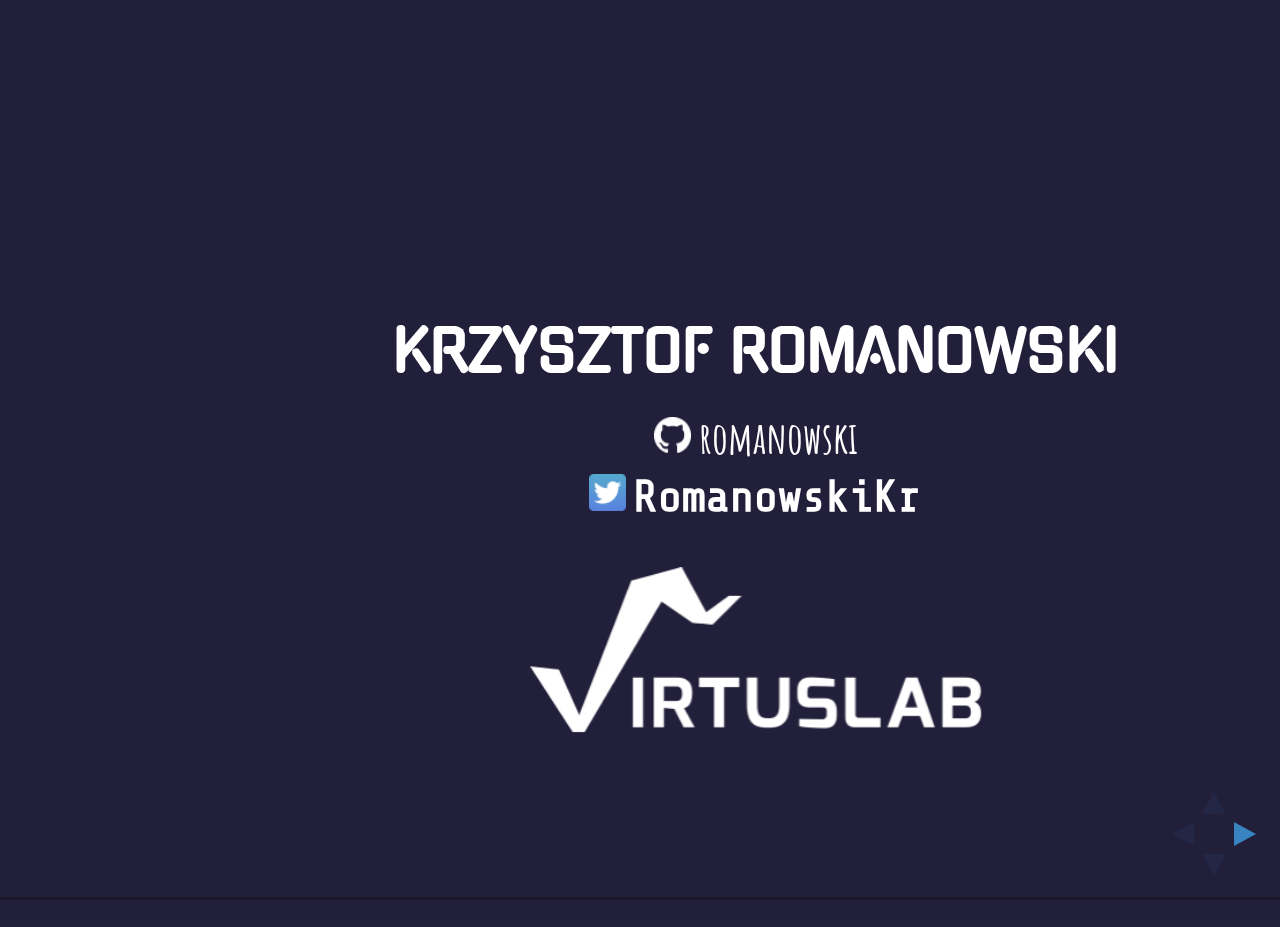
==== context-buddy/index.html @ 69aa3312 "KSUG may 2019" ====
<!doctype html>
<html lang="en">

<head>
	<meta charset="utf-8">

	<title>The bytecode we all runnin'</title>
	<meta name="description" content="TODO">
	<meta name="author" content="Krzysztof Romanowski">

	<meta name="apple-mobile-web-app-capable" content="yes"/>
	<meta name="apple-mobile-web-app-status-bar-style" content="black-translucent"/>

	<meta name="viewport"
	      content="width=device-width, initial-scale=1.0, maximum-scale=1.0, user-scalable=no, minimal-ui">
	<link href="https://fonts.googleapis.com/css?family=Frijole" rel="stylesheet">
	<link href="https://fonts.googleapis.com/css?family=Share+Tech+Mono" rel="stylesheet">
	<link href="https://fonts.googleapis.com/css?family=Amatic+SC:700|Gugi" rel="stylesheet">

	<link rel="stylesheet" href="css/reveal.css">
	<link rel="stylesheet" href="css/theme/black.css" id="theme">
	<link rel="icon" href="imgs/favicon-32.png" type="image/png">

	<!-- Code syntax highlighting -->
	<link rel="stylesheet" href="lib/css/zenburn.css">

	<style type="text/css">
		.lefty {
			text-align: left;
			font-size: 65% !important;
			margin-left: 5% !important;
		}

		.marked {
			color: #bf3c3c !important;
		}

		.marked2 {
			color: #42affa !important;
		}

		.marked3 {
			color: #83C848 !important;
		}

		.bigger {
			font-size: 130% !important;
		}

		.small {
			font-size: 40% !important;
		}

		img {
			background: none;
			border: none;
			box-shadow: none"

		}

		.monads {
			z-index: -5;
			position: fixed;
			top: -10%;
			left: -10%;
			width: 200px;
		}

		.right {
			text-align: right;
			margin-right: -40px !important;
		}

		.left {
			text-align: left;
			margin-left: -40px !important;
		}

		.big-code code {
			max-height: 900px !important;
		}

		.big-code pre {
			width: 100% !important;
		}

		span.fragment {
			display: none;
		}

		span.fragment.visible {
			display: inline;
		}

		html,
		body,
		#tv {
			padding: 0;
			margin: 0;
			width: 100%;
			height: 100%;
			background-color: #221F3A !important;
		}

		#tv {
			position: absolute;
			top: 0;
			left: 0;
			-webkit-transform: translate3d(0, 0, 0);
			-moz-transform: translate3d(0, 0, 0);
			transform: translate3d(0, 0, 0);
			-webkit-backface-visibility: hidden;
			-webkit-perspective: 1000;
		}

		.trees img {
			margin: 0px !important;
		}



	</style>

	<!-- Printing and PDF exports -->
	<script>
		var link = document.createElement('link');
		link.rel = 'stylesheet';
		link.type = 'text/css';
		link.href = window.location.search.match(/print-pdf/gi) ? 'css/print/pdf.css' : 'css/print/paper.css';
		document.getElementsByTagName('head')[0].appendChild(link);




	</script>

	<!--[if lt IE 9]>
	<script src="lib/js/html5shiv.js"></script>
	<![endif]-->
</head>

<body>


<!--<canvas id="tv"></canvas>-->

<div class="reveal">

	<!-- Any section element inside of this container is displayed as a slide -->
	<div class="slides">

		<section data-markdown style="padding-top: 235px; padding-left: 100px;">
			<script type="text/template">
				### Krzysztof Romanowski

				<div style="margin-left: 36% text-align: left;">
					<img src="imgs/gh.png" style="margin: 0px"> romanowski
					<br/>
					<img src="imgs/twitter.png" style="margin: 0px"> `RomanowskiKr`

				</div>
				<img src="imgs/vl-white.png" alt="Virtus Lab" style="box-shadow: none"/>
			</script>
		</section>

<!--		<section data-markdown>-->
<!--			<script type="text/template">-->
<!--				### Who am I?-->

<!--				TODO-->

<!--			</script>-->
<!--		</section>-->

		<section data-markdown data-background-image="imgs/virtuslab_slide.png" data-background-size=cover>
			<script type="text/template"></script>
		</section>

		<section data-markdown data-background-image="imgs/sphere_it_slide.png"
		         style="padding-top: 55px; padding-left: 150px;">
			<script type="text/template">

				</script>
		</section>


		<section data-markdown data-background-image="imgs/imgs/01_dark.jpg">
			<script type="text/template">
				Slides: <a href="http://romanowski.github.io/context-buddy"
				           class="marked">romanowski.github.io/context-buddy</a>

			</script>
		</section>

		<section data-markdown>
			<script type="text/template">
				## C<span class="marked">o</span>nte<span class="marked2">x</span>t B<span class="marked">u</span>dd<span class="marked2">y</span>
				the tool that knows <br>
				<span class="marked2">your code</span><br>
				better than <br>
				<span class="marked">you</span>
			</script>
		</section>

		<section data-markdown>
			<script type="text/template">
				Have you ever dig in 'fossil' code?
			</script>
		</section>

		<section data-markdown>
			<script type="text/template">
				Have you ever dig in code that was formatted  at some point?
			</script>
		</section>


		<section>
			<section data-markdown data-background-image="imgs/corkscrews.jpg">
				<script type="text/template">
				</script>
			</section>

			<section data-markdown>
				<script type="text/template">
					## Demo
					Who added ClassFileManager to IncrementalCommon.scala in Scala?
				</script>
			</section>
			<section data-markdown>
				<script type="text/template">
					```git blame b893f80~1 IncrementalCommon.scala```
				</script>
			</section>
		</section>

		<section data-markdown>
			<script type="text/template">
				<img src="imgs/palaeocastor.jpg" style="max-width: 500px;"/>
				<span style="minor">youtu.be/tdfFoSC8_7k</span>
			</script>
		</section>

		<section>
			<section data-markdown>
				<script>
				Meet

				## C<span class="marked">o</span>nte<span class="marked2">x</span>t B<span class="marked">u</span>dd<span class="marked2">y</span>

				</script>
			</section>
			<section data-markdown>
				<script type="text/template">
					Demo!
				</script>
			</section>
		</section>

		<section data-markdown data-background-image="imgs/steps-trace.jpg">
			<script type="text/template">
				</script>
		</section>

		<section data-markdown data-background-image="imgs/poo-fossil.jpg">
			<script type="text/template">
				</script>
		</section>

		<section>
			<section data-markdown>
				<script type="text/template">
					<img src="imgs/code_tokens.jpg"/>
				</script>
			</section>
			<section data-markdown>
				<script type="text/template">
					Demo!
				</script>
			</section>
		</section>

		<section data-markdown >
			<script type="text/template">
				contextbuddy@virtuslab.com
				<div style="margin-left: 36% text-align: left;">

					<img src="imgs/gh.png" style="margin: 0px"> romanowski
					<br/>
					<img src="imgs/twitter.png" style="margin: 0px"> `RomanowskiKr`
				</div>
			</script>
		</section>

		<section data-markdown data-background-image="imgs/peru.jpg">
			<script type="text/template">
				# FUTURE
			</script>
		</section>

		<section data-markdown data-background-image="imgs/peru.jpg">
			<script type="text/template">
				</script>
		</section>

		<section data-markdown>
			<script type="text/template">
				<img src="imgs/bus_factor.png"/>
			</script>
		</section>

		<section data-markdown>
			<script type="text/template">
				https://twitter.com/kubukoz/status/1129333843394273280
			</script>
		</section>

		<section>
			<section data-markdown>
				<script type="text/template">
					We've got data! Let's use that
				</script>
			</section>
			<section data-markdown>
				<script type="text/template">
					Demo!
				</script>
			</section>
		</section>

		<section data-markdown data-background-image="imgs/damaged-b25.jpg">
			<script type="text/template">
			</script>
		</section>

		<section data-markdown data-background-image="imgs/Survivorship-bias.png">
			<script type="text/template">
			</script>
		</section>

		<section data-markdown>
			<script type="text/template">
				<img src="imgs/green_commits.jpg"/>
			</script>
		</section>

		<section>
			<section data-markdown>
				<script type="text/template">
					Let's do that!
				</script>
			</section>
			<section data-markdown>
				<script type="text/template">
					Demo!
				</script>
			</section>
		</section>


		<section data-markdown style="padding-top: 235px; padding-left: 100px;">
			<script type="text/template">
				### Krzysztof Romanowski

				<div style="margin-left: 36% text-align: left;">
					<img src="imgs/gh.png" style="margin: 0px"> romanowski
					<br/>
					<img src="imgs/twitter.png" style="margin: 0px"> `RomanowskiKr`

				</div>
				<img src="imgs/vl-white.png" alt="Virtus Lab" style="box-shadow: none"/>
			</script>
		</section>


		<!-- ################################################################################################################ -->
	</div>

</div>

<script src="lib/js/head.min.js"></script>
<script src="js/reveal.js"></script>

<script>

		// The full list of configuration options available at:
		// https://github.com/hakimel/reveal.js#configuration
		Reveal.initialize({
			controls: true,
			progress: true,
			history: true,
			center: true,

			transition: 'slide', // none/fade/slide/convex/concave/zoom

			// Optional reveal.js plugins
			dependencies: [
				{ src: 'lib/js/classList.js', condition: function () { return !document.body.classList; } },
				{ src: 'plugin/markdown/marked.js', condition: function () { return !!document.querySelector('[data-markdown]'); } },
				{ src: 'plugin/markdown/markdown.js', condition: function () { return !!document.querySelector('[data-markdown]'); } },
				{ src: 'plugin/highlight/highlight.js', async: true, callback: function () { hljs.initHighlightingOnLoad(); } },
				{ src: 'plugin/zoom-js/zoom.js', async: true },
				{ src: 'plugin/notes/notes.js', async: true }
			]
		});

		(function () {
			"use strict";

			var canvas = document.querySelector("#tv"),
				context = canvas.getContext("2d"),
				scaleFactor = 2.5, // Noise size
				samples = [],
				sampleIndex = 0,
				scanOffsetY = 0,
				scanSize = 0,
				FPS = 60,
				scanSpeed = FPS * 15, // 15 seconds from top to bottom
				SAMPLE_COUNT = 10;

			window.onresize = function () {
				canvas.width = canvas.offsetWidth / scaleFactor;
				canvas.height = canvas.width / (canvas.offsetWidth / canvas.offsetHeight);
				scanSize = (canvas.offsetHeight / scaleFactor) / 3;

				samples = []
				for (var i = 0; i < SAMPLE_COUNT; i++)
					samples.push(generateRandomSample(context, canvas.width, canvas.height));
			};

			function interpolate(x, x0, y0, x1, y1) {
				return y0 + (y1 - y0) * ((x - x0) / (x1 - x0));
			}


			function generateRandomSample(context, w, h) {
				var intensity = [];
				var random = 0;
				var factor = h / 50;

				var intensityCurve = [];
				for (var i = 0; i < Math.floor(h / factor) + factor; i++)
					intensityCurve.push(Math.floor(Math.random() * 15));

				for (var i = 0; i < h; i++) {
					var value = interpolate((i / factor), Math.floor(i / factor), intensityCurve[Math.floor(i / factor)], Math.floor(i / factor) + 1, intensityCurve[Math.floor(i / factor) + 1]);
					intensity.push(value);
				}

				var imageData = context.createImageData(w, h);
				for (var i = 0; i < (w * h); i++) {
					var k = i * 4;
					var color = Math.floor(36 * Math.random());
					// Optional: add an intensity curve to try to simulate scan lines
					color += intensity[Math.floor(i / w)];
					imageData.data[k] = imageData.data[k + 1] = imageData.data[k + 2] = color;
					imageData.data[k + 3] = 255;
				}
				return imageData;
			}

			function render() {
				context.putImageData(samples[Math.floor(sampleIndex)], 0, 0);

				sampleIndex += 30 / FPS; // 1/FPS == 1 second
				if (sampleIndex >= samples.length) sampleIndex = 0;

				var grd = context.createLinearGradient(0, scanOffsetY, 0, scanSize + scanOffsetY);

				grd.addColorStop(0, 'rgba(255,255,255,0)');
				grd.addColorStop(0.1, 'rgba(255,255,255,0)');
				grd.addColorStop(0.2, 'rgba(255,255,255,0.2)');
				grd.addColorStop(0.3, 'rgba(255,255,255,0.0)');
				grd.addColorStop(0.45, 'rgba(255,255,255,0.1)');
				//grd.addColorStop(0.5, 'rgba(255,255,255,1.0)');
				//grd.addColorStop(0.55, 'rgba(255,255,255,0.55)');
				//grd.addColorStop(0.6, 'rgba(255,255,255,0.25)');
				//grd.addColorStop(0.8, 'rgba(255,255,255,0.15)');
				grd.addColorStop(1, 'rgba(255,255,255,0)');

				context.fillStyle = grd;
				context.fillRect(0, scanOffsetY, canvas.width, scanSize + scanOffsetY);
				context.globalCompositeOperation = "lighter";

				//scanOffsetY += (canvas.height / scanSpeed);
				if (scanOffsetY > canvas.height) scanOffsetY = -(scanSize / 2);

				window.setTimeout(function () {
					window.requestAnimationFrame(render);
				}, 1000 / FPS);
			}
			window.onresize();
			window.requestAnimationFrame(render);
		})();

</script>

</body>

</html>
---- context-buddy/css/reveal.css ----
/*!
 * reveal.js
 * http://lab.hakim.se/reveal-js
 * MIT licensed
 *
 * Copyright (C) 2015 Hakim El Hattab, http://hakim.se
 */
/*********************************************
 * RESET STYLES
 *********************************************/
html, body, .reveal div, .reveal span, .reveal applet, .reveal object, .reveal iframe, .reveal h1, .reveal h2, .reveal h3, .reveal h4, .reveal h5, .reveal h6, .reveal p, .reveal blockquote, .reveal pre, .reveal a, .reveal abbr, .reveal acronym, .reveal address, .reveal big, .reveal cite, .reveal code, .reveal del, .reveal dfn, .reveal em, .reveal img, .reveal ins, .reveal kbd, .reveal q, .reveal s, .reveal samp, .reveal small, .reveal strike, .reveal strong, .reveal sub, .reveal sup, .reveal tt, .reveal var, .reveal b, .reveal u, .reveal center, .reveal dl, .reveal dt, .reveal dd, .reveal ol, .reveal ul, .reveal li, .reveal fieldset, .reveal form, .reveal label, .reveal legend, .reveal table, .reveal caption, .reveal tbody, .reveal tfoot, .reveal thead, .reveal tr, .reveal th, .reveal td, .reveal article, .reveal aside, .reveal canvas, .reveal details, .reveal embed, .reveal figure, .reveal figcaption, .reveal footer, .reveal header, .reveal hgroup, .reveal menu, .reveal nav, .reveal output, .reveal ruby, .reveal section, .reveal summary, .reveal time, .reveal mark, .reveal audio, video {
  margin: 0;
  padding: 0;
  border: 0;
  font-size: 100%;
  font: inherit;
  vertical-align: baseline; }

.reveal article, .reveal aside, .reveal details, .reveal figcaption, .reveal figure, .reveal footer, .reveal header, .reveal hgroup, .reveal menu, .reveal nav, .reveal section {
  display: block; }

/*********************************************
 * GLOBAL STYLES
 *********************************************/
html, body {
  width: 100%;
  height: 100%;
  overflow: hidden; }

body {
  position: relative;
  line-height: 1;
  background-color: #fff;
  color: #000; }

::-moz-selection {
  background: #FF5E99;
  color: #fff;
  text-shadow: none; }

::selection {
  background: #FF5E99;
  color: #fff;
  text-shadow: none; }

/*********************************************
 * VIEW FRAGMENTS
 *********************************************/
.reveal .slides section .fragment {
  opacity: 0;
  visibility: hidden;
  -webkit-transition: all 0.2s ease;
          transition: all 0.2s ease; }
  .reveal .slides section .fragment.visible {
    opacity: 1;
    visibility: visible; }

.reveal .slides section .fragment.grow {
  opacity: 1;
  visibility: visible; }
  .reveal .slides section .fragment.grow.visible {
    -webkit-transform: scale(1.3);
        -ms-transform: scale(1.3);
            transform: scale(1.3); }

.reveal .slides section .fragment.shrink {
  opacity: 1;
  visibility: visible; }
  .reveal .slides section .fragment.shrink.visible {
    -webkit-transform: scale(0.7);
        -ms-transform: scale(0.7);
            transform: scale(0.7); }

.reveal .slides section .fragment.zoom-in {
  -webkit-transform: scale(0.1);
      -ms-transform: scale(0.1);
          transform: scale(0.1); }
  .reveal .slides section .fragment.zoom-in.visible {
    -webkit-transform: scale(1);
        -ms-transform: scale(1);
            transform: scale(1); }

.reveal .slides section .fragment.roll-in {
  -webkit-transform: rotateX(90deg);
          transform: rotateX(90deg); }
  .reveal .slides section .fragment.roll-in.visible {
    -webkit-transform: rotateX(0);
            transform: rotateX(0); }

.reveal .slides section .fragment.fade-out {
  opacity: 1;
  visibility: visible; }
  .reveal .slides section .fragment.fade-out.visible {
    opacity: 0;
    visibility: hidden; }

.reveal .slides section .fragment.semi-fade-out {
  opacity: 1;
  visibility: visible; }
  .reveal .slides section .fragment.semi-fade-out.visible {
    opacity: 0.5;
    visibility: visible; }

.reveal .slides section .fragment.strike {
  opacity: 1; }
  .reveal .slides section .fragment.strike.visible {
    text-decoration: line-through; }

.reveal .slides section .fragment.current-visible {
  opacity: 0;
  visibility: hidden; }
  .reveal .slides section .fragment.current-visible.current-fragment {
    opacity: 1;
    visibility: visible; }

.reveal .slides section .fragment.highlight-red, .reveal .slides section .fragment.highlight-current-red, .reveal .slides section .fragment.highlight-green, .reveal .slides section .fragment.highlight-current-green, .reveal .slides section .fragment.highlight-blue, .reveal .slides section .fragment.highlight-current-blue {
  opacity: 1;
  visibility: visible; }

.reveal .slides section .fragment.highlight-red.visible {
  color: #ff2c2d; }

.reveal .slides section .fragment.highlight-green.visible {
  color: #17ff2e; }

.reveal .slides section .fragment.highlight-blue.visible {
  color: #1b91ff; }

.reveal .slides section .fragment.highlight-current-red.current-fragment {
  color: #ff2c2d; }

.reveal .slides section .fragment.highlight-current-green.current-fragment {
  color: #17ff2e; }

.reveal .slides section .fragment.highlight-current-blue.current-fragment {
  color: #1b91ff; }

/*********************************************
 * DEFAULT ELEMENT STYLES
 *********************************************/
/* Fixes issue in Chrome where italic fonts did not appear when printing to PDF */
.reveal:after {
  content: '';
  font-style: italic; }

.reveal iframe {
  z-index: 1; }

/** Prevents layering issues in certain browser/transition combinations */
.reveal a {
  position: relative; }

.reveal .stretch {
  max-width: none;
  max-height: none; }

.reveal pre.stretch code {
  height: 100%;
  max-height: 100%;
  -moz-box-sizing: border-box;
       box-sizing: border-box; }

/*********************************************
 * CONTROLS
 *********************************************/
.reveal .controls {
  display: none;
  position: fixed;
  width: 110px;
  height: 110px;
  z-index: 30;
  right: 10px;
  bottom: 10px;
  -webkit-user-select: none; }

.reveal .controls div {
  position: absolute;
  opacity: 0.05;
  width: 0;
  height: 0;
  border: 12px solid transparent;
  -webkit-transform: scale(0.9999);
      -ms-transform: scale(0.9999);
          transform: scale(0.9999);
  -webkit-transition: all 0.2s ease;
          transition: all 0.2s ease;
  -webkit-tap-highlight-color: rgba(0, 0, 0, 0); }

.reveal .controls div.enabled {
  opacity: 0.7;
  cursor: pointer; }

.reveal .controls div.enabled:active {
  margin-top: 1px; }

.reveal .controls div.navigate-left {
  top: 42px;
  border-right-width: 22px;
  border-right-color: #000; }

.reveal .controls div.navigate-left.fragmented {
  opacity: 0.3; }

.reveal .controls div.navigate-right {
  left: 74px;
  top: 42px;
  border-left-width: 22px;
  border-left-color: #000; }

.reveal .controls div.navigate-right.fragmented {
  opacity: 0.3; }

.reveal .controls div.navigate-up {
  left: 42px;
  border-bottom-width: 22px;
  border-bottom-color: #000; }

.reveal .controls div.navigate-up.fragmented {
  opacity: 0.3; }

.reveal .controls div.navigate-down {
  left: 42px;
  top: 74px;
  border-top-width: 22px;
  border-top-color: #000; }

.reveal .controls div.navigate-down.fragmented {
  opacity: 0.3; }

/*********************************************
 * PROGRESS BAR
 *********************************************/
.reveal .progress {
  position: fixed;
  display: none;
  height: 3px;
  width: 100%;
  bottom: 0;
  left: 0;
  z-index: 10;
  background-color: rgba(0, 0, 0, 0.2); }

.reveal .progress:after {
  content: '';
  display: block;
  position: absolute;
  height: 20px;
  width: 100%;
  top: -20px; }

.reveal .progress span {
  display: block;
  height: 100%;
  width: 0px;
  background-color: #000;
  -webkit-transition: width 800ms cubic-bezier(0.26, 0.86, 0.44, 0.985);
          transition: width 800ms cubic-bezier(0.26, 0.86, 0.44, 0.985); }

/*********************************************
 * SLIDE NUMBER
 *********************************************/
.reveal .slide-number {
  position: fixed;
  display: block;
  right: 15px;
  bottom: 15px;
  opacity: 0.5;
  z-index: 31;
  font-size: 12px; }

/*********************************************
 * SLIDES
 *********************************************/
.reveal {
  position: relative;
  width: 100%;
  height: 100%;
  -ms-touch-action: none;
      touch-action: none; }

.reveal .slides {
  position: absolute;
  width: 100%;
  height: 100%;
  top: 0;
  right: 0;
  bottom: 0;
  left: 0;
  margin: auto;
  overflow: visible;
  z-index: 1;
  text-align: center;
  -webkit-perspective: 600px;
          perspective: 600px;
  -webkit-perspective-origin: 50% 40%;
          perspective-origin: 50% 40%; }

.reveal .slides > section {
  -ms-perspective: 600px; }

.reveal .slides > section, .reveal .slides > section > section {
  display: none;
  position: absolute;
  width: 100%;
  padding: 20px 0px;
  z-index: 10;
  -webkit-transform-style: preserve-3d;
          transform-style: preserve-3d;
  -webkit-transition: -webkit-transform-origin 800ms cubic-bezier(0.26, 0.86, 0.44, 0.985), -webkit-transform 800ms cubic-bezier(0.26, 0.86, 0.44, 0.985), visibility 800ms cubic-bezier(0.26, 0.86, 0.44, 0.985), opacity 800ms cubic-bezier(0.26, 0.86, 0.44, 0.985);
          transition: -ms-transform-origin 800ms cubic-bezier(0.26, 0.86, 0.44, 0.985), transform 800ms cubic-bezier(0.26, 0.86, 0.44, 0.985), visibility 800ms cubic-bezier(0.26, 0.86, 0.44, 0.985), opacity 800ms cubic-bezier(0.26, 0.86, 0.44, 0.985);
          transition: transform-origin 800ms cubic-bezier(0.26, 0.86, 0.44, 0.985), transform 800ms cubic-bezier(0.26, 0.86, 0.44, 0.985), visibility 800ms cubic-bezier(0.26, 0.86, 0.44, 0.985), opacity 800ms cubic-bezier(0.26, 0.86, 0.44, 0.985); }

/* Global transition speed settings */
.reveal[data-transition-speed="fast"] .slides section {
  -webkit-transition-duration: 400ms;
          transition-duration: 400ms; }

.reveal[data-transition-speed="slow"] .slides section {
  -webkit-transition-duration: 1200ms;
          transition-duration: 1200ms; }

/* Slide-specific transition speed overrides */
.reveal .slides section[data-transition-speed="fast"] {
  -webkit-transition-duration: 400ms;
          transition-duration: 400ms; }

.reveal .slides section[data-transition-speed="slow"] {
  -webkit-transition-duration: 1200ms;
          transition-duration: 1200ms; }

.reveal .slides > section.stack {
  padding-top: 0;
  padding-bottom: 0; }

.reveal .slides > section.present, .reveal .slides > section > section.present {
  display: block;
  z-index: 11;
  opacity: 1; }

.reveal.center, .reveal.center .slides, .reveal.center .slides section {
  min-height: 0 !important; }

/* Don't allow interaction with invisible slides */
.reveal .slides > section.future, .reveal .slides > section > section.future, .reveal .slides > section.past, .reveal .slides > section > section.past {
  pointer-events: none; }

.reveal.overview .slides > section, .reveal.overview .slides > section > section {
  pointer-events: auto; }

.reveal .slides > section.past, .reveal .slides > section.future, .reveal .slides > section > section.past, .reveal .slides > section > section.future {
  opacity: 0; }

/*********************************************
 * SLIDE TRANSITION
 * Aliased 'linear' for backwards compatibility
 *********************************************/
.reveal.slide section, .reveal.linear section {
  -webkit-backface-visibility: hidden;
          backface-visibility: hidden; }

.reveal .slides > section[data-transition=slide].past, .reveal.slide .slides > section:not([data-transition]).past, .reveal .slides > section[data-transition=linear].past, .reveal.linear .slides > section:not([data-transition]).past {
  -webkit-transform: translate(-150%, 0);
      -ms-transform: translate(-150%, 0);
          transform: translate(-150%, 0); }

.reveal .slides > section[data-transition=slide].future, .reveal.slide .slides > section:not([data-transition]).future, .reveal .slides > section[data-transition=linear].future, .reveal.linear .slides > section:not([data-transition]).future {
  -webkit-transform: translate(150%, 0);
      -ms-transform: translate(150%, 0);
          transform: translate(150%, 0); }

.reveal .slides > section > section[data-transition=slide].past, .reveal.slide .slides > section > section:not([data-transition]).past, .reveal .slides > section > section[data-transition=linear].past, .reveal.linear .slides > section > section:not([data-transition]).past {
  -webkit-transform: translate(0, -150%);
      -ms-transform: translate(0, -150%);
          transform: translate(0, -150%); }

.reveal .slides > section > section[data-transition=slide].future, .reveal.slide .slides > section > section:not([data-transition]).future, .reveal .slides > section > section[data-transition=linear].future, .reveal.linear .slides > section > section:not([data-transition]).future {
  -webkit-transform: translate(0, 150%);
      -ms-transform: translate(0, 150%);
          transform: translate(0, 150%); }

/*********************************************
 * CONVEX TRANSITION
 * Aliased 'default' for backwards compatibility
 *********************************************/
.reveal .slides > section[data-transition=default].past, .reveal.default .slides > section:not([data-transition]).past, .reveal .slides > section[data-transition=convex].past, .reveal.convex .slides > section:not([data-transition]).past {
  -webkit-transform: translate3d(-100%, 0, 0) rotateY(-90deg) translate3d(-100%, 0, 0);
          transform: translate3d(-100%, 0, 0) rotateY(-90deg) translate3d(-100%, 0, 0); }

.reveal .slides > section[data-transition=default].future, .reveal.default .slides > section:not([data-transition]).future, .reveal .slides > section[data-transition=convex].future, .reveal.convex .slides > section:not([data-transition]).future {
  -webkit-transform: translate3d(100%, 0, 0) rotateY(90deg) translate3d(100%, 0, 0);
          transform: translate3d(100%, 0, 0) rotateY(90deg) translate3d(100%, 0, 0); }

.reveal .slides > section > section[data-transition=default].past, .reveal.default .slides > section > section:not([data-transition]).past, .reveal .slides > section > section[data-transition=convex].past, .reveal.convex .slides > section > section:not([data-transition]).past {
  -webkit-transform: translate3d(0, -300px, 0) rotateX(70deg) translate3d(0, -300px, 0);
          transform: translate3d(0, -300px, 0) rotateX(70deg) translate3d(0, -300px, 0); }

.reveal .slides > section > section[data-transition=default].future, .reveal.default .slides > section > section:not([data-transition]).future, .reveal .slides > section > section[data-transition=convex].future, .reveal.convex .slides > section > section:not([data-transition]).future {
  -webkit-transform: translate3d(0, 300px, 0) rotateX(-70deg) translate3d(0, 300px, 0);
          transform: translate3d(0, 300px, 0) rotateX(-70deg) translate3d(0, 300px, 0); }

/*********************************************
 * CONCAVE TRANSITION
 *********************************************/
.reveal .slides > section[data-transition=concave].past, .reveal.concave .slides > section:not([data-transition]).past {
  -webkit-transform: translate3d(-100%, 0, 0) rotateY(90deg) translate3d(-100%, 0, 0);
          transform: translate3d(-100%, 0, 0) rotateY(90deg) translate3d(-100%, 0, 0); }

.reveal .slides > section[data-transition=concave].future, .reveal.concave .slides > section:not([data-transition]).future {
  -webkit-transform: translate3d(100%, 0, 0) rotateY(-90deg) translate3d(100%, 0, 0);
          transform: translate3d(100%, 0, 0) rotateY(-90deg) translate3d(100%, 0, 0); }

.reveal .slides > section > section[data-transition=concave].past, .reveal.concave .slides > section > section:not([data-transition]).past {
  -webkit-transform: translate3d(0, -80%, 0) rotateX(-70deg) translate3d(0, -80%, 0);
          transform: translate3d(0, -80%, 0) rotateX(-70deg) translate3d(0, -80%, 0); }

.reveal .slides > section > section[data-transition=concave].future, .reveal.concave .slides > section > section:not([data-transition]).future {
  -webkit-transform: translate3d(0, 80%, 0) rotateX(70deg) translate3d(0, 80%, 0);
          transform: translate3d(0, 80%, 0) rotateX(70deg) translate3d(0, 80%, 0); }

/*********************************************
 * ZOOM TRANSITION
 *********************************************/
.reveal .slides > section[data-transition=zoom], .reveal.zoom .slides > section:not([data-transition]) {
  -webkit-transition-timing-function: ease;
          transition-timing-function: ease; }

.reveal .slides > section[data-transition=zoom].past, .reveal.zoom .slides > section:not([data-transition]).past {
  visibility: hidden;
  -webkit-transform: scale(16);
      -ms-transform: scale(16);
          transform: scale(16); }

.reveal .slides > section[data-transition=zoom].future, .reveal.zoom .slides > section:not([data-transition]).future {
  visibility: hidden;
  -webkit-transform: scale(0.2);
      -ms-transform: scale(0.2);
          transform: scale(0.2); }

.reveal .slides > section > section[data-transition=zoom].past, .reveal.zoom .slides > section > section:not([data-transition]).past {
  -webkit-transform: translate(0, -150%);
      -ms-transform: translate(0, -150%);
          transform: translate(0, -150%); }

.reveal .slides > section > section[data-transition=zoom].future, .reveal.zoom .slides > section > section:not([data-transition]).future {
  -webkit-transform: translate(0, 150%);
      -ms-transform: translate(0, 150%);
          transform: translate(0, 150%); }

/*********************************************
 * CUBE TRANSITION
 *********************************************/
.reveal.cube .slides {
  -webkit-perspective: 1300px;
          perspective: 1300px; }

.reveal.cube .slides section {
  padding: 30px;
  min-height: 700px;
  -webkit-backface-visibility: hidden;
          backface-visibility: hidden;
  -moz-box-sizing: border-box;
       box-sizing: border-box; }

.reveal.center.cube .slides section {
  min-height: 0; }

.reveal.cube .slides section:not(.stack):before {
  content: '';
  position: absolute;
  display: block;
  width: 100%;
  height: 100%;
  left: 0;
  top: 0;
  background: rgba(0, 0, 0, 0.1);
  border-radius: 4px;
  -webkit-transform: translateZ(-20px);
          transform: translateZ(-20px); }

.reveal.cube .slides section:not(.stack):after {
  content: '';
  position: absolute;
  display: block;
  width: 90%;
  height: 30px;
  left: 5%;
  bottom: 0;
  background: none;
  z-index: 1;
  border-radius: 4px;
  box-shadow: 0px 95px 25px rgba(0, 0, 0, 0.2);
  -webkit-transform: translateZ(-90px) rotateX(65deg);
          transform: translateZ(-90px) rotateX(65deg); }

.reveal.cube .slides > section.stack {
  padding: 0;
  background: none; }

.reveal.cube .slides > section.past {
  -webkit-transform-origin: 100% 0%;
      -ms-transform-origin: 100% 0%;
          transform-origin: 100% 0%;
  -webkit-transform: translate3d(-100%, 0, 0) rotateY(-90deg);
          transform: translate3d(-100%, 0, 0) rotateY(-90deg); }

.reveal.cube .slides > section.future {
  -webkit-transform-origin: 0% 0%;
      -ms-transform-origin: 0% 0%;
          transform-origin: 0% 0%;
  -webkit-transform: translate3d(100%, 0, 0) rotateY(90deg);
          transform: translate3d(100%, 0, 0) rotateY(90deg); }

.reveal.cube .slides > section > section.past {
  -webkit-transform-origin: 0% 100%;
      -ms-transform-origin: 0% 100%;
          transform-origin: 0% 100%;
  -webkit-transform: translate3d(0, -100%, 0) rotateX(90deg);
          transform: translate3d(0, -100%, 0) rotateX(90deg); }

.reveal.cube .slides > section > section.future {
  -webkit-transform-origin: 0% 0%;
      -ms-transform-origin: 0% 0%;
          transform-origin: 0% 0%;
  -webkit-transform: translate3d(0, 100%, 0) rotateX(-90deg);
          transform: translate3d(0, 100%, 0) rotateX(-90deg); }

/*********************************************
 * PAGE TRANSITION
 *********************************************/
.reveal.page .slides {
  -webkit-perspective-origin: 0% 50%;
          perspective-origin: 0% 50%;
  -webkit-perspective: 3000px;
          perspective: 3000px; }

.reveal.page .slides section {
  padding: 30px;
  min-height: 700px;
  -moz-box-sizing: border-box;
       box-sizing: border-box; }

.reveal.page .slides section.past {
  z-index: 12; }

.reveal.page .slides section:not(.stack):before {
  content: '';
  position: absolute;
  display: block;
  width: 100%;
  height: 100%;
  left: 0;
  top: 0;
  background: rgba(0, 0, 0, 0.1);
  -webkit-transform: translateZ(-20px);
          transform: translateZ(-20px); }

.reveal.page .slides section:not(.stack):after {
  content: '';
  position: absolute;
  display: block;
  width: 90%;
  height: 30px;
  left: 5%;
  bottom: 0;
  background: none;
  z-index: 1;
  border-radius: 4px;
  box-shadow: 0px 95px 25px rgba(0, 0, 0, 0.2);
  -webkit-transform: translateZ(-90px) rotateX(65deg); }

.reveal.page .slides > section.stack {
  padding: 0;
  background: none; }

.reveal.page .slides > section.past {
  -webkit-transform-origin: 0% 0%;
      -ms-transform-origin: 0% 0%;
          transform-origin: 0% 0%;
  -webkit-transform: translate3d(-40%, 0, 0) rotateY(-80deg);
          transform: translate3d(-40%, 0, 0) rotateY(-80deg); }

.reveal.page .slides > section.future {
  -webkit-transform-origin: 100% 0%;
      -ms-transform-origin: 100% 0%;
          transform-origin: 100% 0%;
  -webkit-transform: translate3d(0, 0, 0);
          transform: translate3d(0, 0, 0); }

.reveal.page .slides > section > section.past {
  -webkit-transform-origin: 0% 0%;
      -ms-transform-origin: 0% 0%;
          transform-origin: 0% 0%;
  -webkit-transform: translate3d(0, -40%, 0) rotateX(80deg);
          transform: translate3d(0, -40%, 0) rotateX(80deg); }

.reveal.page .slides > section > section.future {
  -webkit-transform-origin: 0% 100%;
      -ms-transform-origin: 0% 100%;
          transform-origin: 0% 100%;
  -webkit-transform: translate3d(0, 0, 0);
          transform: translate3d(0, 0, 0); }

/*********************************************
 * FADE TRANSITION
 *********************************************/
.reveal .slides section[data-transition=fade], .reveal.fade .slides section:not([data-transition]), .reveal.fade .slides > section > section:not([data-transition]) {
  -webkit-transform: none;
      -ms-transform: none;
          transform: none;
  -webkit-transition: opacity 0.5s;
          transition: opacity 0.5s; }

.reveal.fade.overview .slides section, .reveal.fade.overview .slides > section > section {
  -webkit-transition: none;
          transition: none; }

/*********************************************
 * NO TRANSITION
 *********************************************/
.reveal .slides section[data-transition=none], .reveal.none .slides section:not([data-transition]) {
  -webkit-transform: none;
      -ms-transform: none;
          transform: none;
  -webkit-transition: none;
          transition: none; }

/*********************************************
 * OVERVIEW
 *********************************************/
.reveal.overview .slides {
  -webkit-perspective-origin: 50% 50%;
          perspective-origin: 50% 50%;
  -webkit-perspective: 700px;
          perspective: 700px; }

.reveal.overview .slides section {
  height: 700px;
  overflow: hidden;
  opacity: 1 !important;
  visibility: visible !important;
  cursor: pointer;
  background: rgba(0, 0, 0, 0.1);
  -moz-box-sizing: border-box;
       box-sizing: border-box; }

.reveal.overview .slides section, .reveal.overview-deactivating .slides section {
  -webkit-transition: none !important;
          transition: none !important; }

.reveal.overview .slides section .fragment {
  opacity: 1; }

.reveal.overview .slides section:after, .reveal.overview .slides section:before {
  display: none !important; }

.reveal.overview .slides section > section {
  opacity: 1;
  cursor: pointer; }

.reveal.overview .slides section:hover {
  background: rgba(0, 0, 0, 0.3); }

.reveal.overview .slides section.present {
  background: rgba(0, 0, 0, 0.3); }

.reveal.overview .slides > section.stack {
  padding: 0;
  top: 0 !important;
  background: none;
  overflow: visible; }

/*********************************************
 * PAUSED MODE
 *********************************************/
.reveal .pause-overlay {
  position: absolute;
  top: 0;
  left: 0;
  width: 100%;
  height: 100%;
  background: black;
  visibility: hidden;
  opacity: 0;
  z-index: 100;
  -webkit-transition: all 1s ease;
          transition: all 1s ease; }

.reveal.paused .pause-overlay {
  visibility: visible;
  opacity: 1; }

/*********************************************
 * FALLBACK
 *********************************************/
.no-transforms {
  overflow-y: auto; }

.no-transforms .reveal .slides {
  position: relative;
  width: 80%;
  height: auto !important;
  top: 0;
  left: 50%;
  margin: 0;
  text-align: center; }

.no-transforms .reveal .controls, .no-transforms .reveal .progress {
  display: none !important; }

.no-transforms .reveal .slides section {
  display: block !important;
  opacity: 1 !important;
  position: relative !important;
  height: auto;
  min-height: 0;
  top: 0;
  left: -50%;
  margin: 70px 0;
  -webkit-transform: none;
      -ms-transform: none;
          transform: none; }

.no-transforms .reveal .slides section section {
  left: 0; }

.reveal .no-transition, .reveal .no-transition * {
  -webkit-transition: none !important;
          transition: none !important; }

/*********************************************
 * PER-SLIDE BACKGROUNDS
 *********************************************/
.reveal > .backgrounds {
  position: absolute;
  width: 100%;
  height: 100%;
  top: 0;
  left: 0;
  -webkit-perspective: 600px;
          perspective: 600px; }

.reveal .slide-background {
  display: none;
  position: absolute;
  width: 100%;
  height: 100%;
  opacity: 0;
  visibility: hidden;
  background-color: rgba(0, 0, 0, 0);
  background-position: 50% 50%;
  background-repeat: no-repeat;
  background-size: cover;
  -webkit-transition: all 800ms cubic-bezier(0.26, 0.86, 0.44, 0.985);
          transition: all 800ms cubic-bezier(0.26, 0.86, 0.44, 0.985); }

.reveal .slide-background.stack {
  display: block; }

.reveal .slide-background.present {
  opacity: 1;
  visibility: visible; }

.print-pdf .reveal .slide-background {
  opacity: 1 !important;
  visibility: visible !important; }

/* Video backgrounds */
.reveal .slide-background video {
  position: absolute;
  width: 100%;
  height: 100%;
  max-width: none;
  max-height: none;
  top: 0;
  left: 0; }

/* Immediate transition style */
.reveal[data-background-transition=none] > .backgrounds .slide-background, .reveal > .backgrounds .slide-background[data-background-transition=none] {
  -webkit-transition: none;
          transition: none; }

/* Slide */
.reveal[data-background-transition=slide] > .backgrounds .slide-background, .reveal > .backgrounds .slide-background[data-background-transition=slide] {
  opacity: 1;
  -webkit-backface-visibility: hidden;
          backface-visibility: hidden; }

.reveal[data-background-transition=slide] > .backgrounds .slide-background.past, .reveal > .backgrounds .slide-background.past[data-background-transition=slide] {
  -webkit-transform: translate(-100%, 0);
      -ms-transform: translate(-100%, 0);
          transform: translate(-100%, 0); }

.reveal[data-background-transition=slide] > .backgrounds .slide-background.future, .reveal > .backgrounds .slide-background.future[data-background-transition=slide] {
  -webkit-transform: translate(100%, 0);
      -ms-transform: translate(100%, 0);
          transform: translate(100%, 0); }

.reveal[data-background-transition=slide] > .backgrounds .slide-background > .slide-background.past, .reveal > .backgrounds .slide-background > .slide-background.past[data-background-transition=slide] {
  -webkit-transform: translate(0, -100%);
      -ms-transform: translate(0, -100%);
          transform: translate(0, -100%); }

.reveal[data-background-transition=slide] > .backgrounds .slide-background > .slide-background.future, .reveal > .backgrounds .slide-background > .slide-background.future[data-background-transition=slide] {
  -webkit-transform: translate(0, 100%);
      -ms-transform: translate(0, 100%);
          transform: translate(0, 100%); }

/* Convex */
.reveal[data-background-transition=convex] > .backgrounds .slide-background.past, .reveal > .backgrounds .slide-background.past[data-background-transition=convex] {
  opacity: 0;
  -webkit-transform: translate3d(-100%, 0, 0) rotateY(-90deg) translate3d(-100%, 0, 0);
          transform: translate3d(-100%, 0, 0) rotateY(-90deg) translate3d(-100%, 0, 0); }

.reveal[data-background-transition=convex] > .backgrounds .slide-background.future, .reveal > .backgrounds .slide-background.future[data-background-transition=convex] {
  opacity: 0;
  -webkit-transform: translate3d(100%, 0, 0) rotateY(90deg) translate3d(100%, 0, 0);
          transform: translate3d(100%, 0, 0) rotateY(90deg) translate3d(100%, 0, 0); }

.reveal[data-background-transition=convex] > .backgrounds .slide-background > .slide-background.past, .reveal > .backgrounds .slide-background > .slide-background.past[data-background-transition=convex] {
  opacity: 0;
  -webkit-transform: translate3d(0, -100%, 0) rotateX(90deg) translate3d(0, -100%, 0);
          transform: translate3d(0, -100%, 0) rotateX(90deg) translate3d(0, -100%, 0); }

.reveal[data-background-transition=convex] > .backgrounds .slide-background > .slide-background.future, .reveal > .backgrounds .slide-background > .slide-background.future[data-background-transition=convex] {
  opacity: 0;
  -webkit-transform: translate3d(0, 100%, 0) rotateX(-90deg) translate3d(0, 100%, 0);
          transform: translate3d(0, 100%, 0) rotateX(-90deg) translate3d(0, 100%, 0); }

/* Concave */
.reveal[data-background-transition=concave] > .backgrounds .slide-background.past, .reveal > .backgrounds .slide-background.past[data-background-transition=concave] {
  opacity: 0;
  -webkit-transform: translate3d(-100%, 0, 0) rotateY(90deg) translate3d(-100%, 0, 0);
          transform: translate3d(-100%, 0, 0) rotateY(90deg) translate3d(-100%, 0, 0); }

.reveal[data-background-transition=concave] > .backgrounds .slide-background.future, .reveal > .backgrounds .slide-background.future[data-background-transition=concave] {
  opacity: 0;
  -webkit-transform: translate3d(100%, 0, 0) rotateY(-90deg) translate3d(100%, 0, 0);
          transform: translate3d(100%, 0, 0) rotateY(-90deg) translate3d(100%, 0, 0); }

.reveal[data-background-transition=concave] > .backgrounds .slide-background > .slide-background.past, .reveal > .backgrounds .slide-background > .slide-background.past[data-background-transition=concave] {
  opacity: 0;
  -webkit-transform: translate3d(0, -100%, 0) rotateX(-90deg) translate3d(0, -100%, 0);
          transform: translate3d(0, -100%, 0) rotateX(-90deg) translate3d(0, -100%, 0); }

.reveal[data-background-transition=concave] > .backgrounds .slide-background > .slide-background.future, .reveal > .backgrounds .slide-background > .slide-background.future[data-background-transition=concave] {
  opacity: 0;
  -webkit-transform: translate3d(0, 100%, 0) rotateX(90deg) translate3d(0, 100%, 0);
          transform: translate3d(0, 100%, 0) rotateX(90deg) translate3d(0, 100%, 0); }

/* Zoom */
.reveal[data-background-transition=zoom] > .backgrounds .slide-background, .reveal > .backgrounds .slide-background[data-background-transition=zoom] {
  -webkit-transition-timing-function: ease;
          transition-timing-function: ease; }

.reveal[data-background-transition=zoom] > .backgrounds .slide-background.past, .reveal > .backgrounds .slide-background.past[data-background-transition=zoom] {
  opacity: 0;
  visibility: hidden;
  -webkit-transform: scale(16);
      -ms-transform: scale(16);
          transform: scale(16); }

.reveal[data-background-transition=zoom] > .backgrounds .slide-background.future, .reveal > .backgrounds .slide-background.future[data-background-transition=zoom] {
  opacity: 0;
  visibility: hidden;
  -webkit-transform: scale(0.2);
      -ms-transform: scale(0.2);
          transform: scale(0.2); }

.reveal[data-background-transition=zoom] > .backgrounds .slide-background > .slide-background.past, .reveal > .backgrounds .slide-background > .slide-background.past[data-background-transition=zoom] {
  opacity: 0;
  visibility: hidden;
  -webkit-transform: scale(16);
      -ms-transform: scale(16);
          transform: scale(16); }

.reveal[data-background-transition=zoom] > .backgrounds .slide-background > .slide-background.future, .reveal > .backgrounds .slide-background > .slide-background.future[data-background-transition=zoom] {
  opacity: 0;
  visibility: hidden;
  -webkit-transform: scale(0.2);
      -ms-transform: scale(0.2);
          transform: scale(0.2); }

/* Global transition speed settings */
.reveal[data-transition-speed="fast"] > .backgrounds .slide-background {
  -webkit-transition-duration: 400ms;
          transition-duration: 400ms; }

.reveal[data-transition-speed="slow"] > .backgrounds .slide-background {
  -webkit-transition-duration: 1200ms;
          transition-duration: 1200ms; }

/*********************************************
 * RTL SUPPORT
 *********************************************/
.reveal.rtl .slides, .reveal.rtl .slides h1, .reveal.rtl .slides h2, .reveal.rtl .slides h3, .reveal.rtl .slides h4, .reveal.rtl .slides h5, .reveal.rtl .slides h6 {
  direction: rtl;
  font-family: sans-serif; }

.reveal.rtl pre, .reveal.rtl code {
  direction: ltr; }

.reveal.rtl ol, .reveal.rtl ul {
  text-align: right; }

.reveal.rtl .progress span {
  float: right; }

/*********************************************
 * PARALLAX BACKGROUND
 *********************************************/
.reveal.has-parallax-background .backgrounds {
  -webkit-transition: all 0.8s ease;
          transition: all 0.8s ease; }

/* Global transition speed settings */
.reveal.has-parallax-background[data-transition-speed="fast"] .backgrounds {
  -webkit-transition-duration: 400ms;
          transition-duration: 400ms; }

.reveal.has-parallax-background[data-transition-speed="slow"] .backgrounds {
  -webkit-transition-duration: 1200ms;
          transition-duration: 1200ms; }

/*********************************************
 * LINK PREVIEW OVERLAY
 *********************************************/
.reveal .overlay {
  position: absolute;
  top: 0;
  left: 0;
  width: 100%;
  height: 100%;
  z-index: 1000;
  background: rgba(0, 0, 0, 0.9);
  opacity: 0;
  visibility: hidden;
  -webkit-transition: all 0.3s ease;
          transition: all 0.3s ease; }

.reveal .overlay.visible {
  opacity: 1;
  visibility: visible; }

.reveal .overlay .spinner {
  position: absolute;
  display: block;
  top: 50%;
  left: 50%;
  width: 32px;
  height: 32px;
  margin: -16px 0 0 -16px;
  z-index: 10;
  background-image: url([data-uri]%2F%2F%2F6%2Bvr8nJybW1tcDAwOjo6Nvb26ioqKOjo7Ozs%2FLy8vz8%2FAAAAAAAAAAAACH%2FC05FVFNDQVBFMi4wAwEAAAAh%2FhpDcmVhdGVkIHdpdGggYWpheGxvYWQuaW5mbwAh%[base64]%2FV%2FnmOM82XiHRLYKhKP1oZmADdEAAAh%2BQQJCgAAACwAAAAAIAAgAAAE6hDISWlZpOrNp1lGNRSdRpDUolIGw5RUYhhHukqFu8DsrEyqnWThGvAmhVlteBvojpTDDBUEIFwMFBRAmBkSgOrBFZogCASwBDEY%2FCZSg7GSE0gSCjQBMVG023xWBhklAnoEdhQEfyNqMIcKjhRsjEdnezB%2BA4k8gTwJhFuiW4dokXiloUepBAp5qaKpp6%2BHo7aWW54wl7obvEe0kRuoplCGepwSx2jJvqHEmGt6whJpGpfJCHmOoNHKaHx61WiSR92E4lbFoq%2BB6QDtuetcaBPnW6%2BO7wDHpIiK9SaVK5GgV543tzjgGcghAgAh%[base64]%2B%2BG%2Bw48edZPK%2BM6hLJpQg484enXIdQFSS1u6UhksENEQAAIfkECQoAAAAsAAAAACAAIAAABOcQyEmpGKLqzWcZRVUQnZYg1aBSh2GUVEIQ2aQOE%2BG%2BcD4ntpWkZQj1JIiZIogDFFyHI0UxQwFugMSOFIPJftfVAEoZLBbcLEFhlQiqGp1Vd140AUklUN3eCA51C1EWMzMCezCBBmkxVIVHBWd3HHl9JQOIJSdSnJ0TDKChCwUJjoWMPaGqDKannasMo6WnM562R5YluZRwur0wpgqZE7NKUm%2BFNRPIhjBJxKZteWuIBMN4zRMIVIhffcgojwCF117i4nlLnY5ztRLsnOk%2BaV%2BoJY7V7m76PdkS4trKcdg0Zc0tTcKkRAAAIfkECQoAAAAsAAAAACAAIAAABO4QyEkpKqjqzScpRaVkXZWQEximw1BSCUEIlDohrft6cpKCk5xid5MNJTaAIkekKGQkWyKHkvhKsR7ARmitkAYDYRIbUQRQjWBwJRzChi9CRlBcY1UN4g0%[base64]%[base64]%2BE71SRQeyqUToLA7VxF0JDyIQh%2FMVVPMt1ECZlfcjZJ9mIKoaTl1MRIl5o4CUKXOwmyrCInCKqcWtvadL2SYhyASyNDJ0uIiRMDjI0Fd30%2FiI2UA5GSS5UDj2l6NoqgOgN4gksEBgYFf0FDqKgHnyZ9OX8HrgYHdHpcHQULXAS2qKpENRg7eAMLC7kTBaixUYFkKAzWAAnLC7FLVxLWDBLKCwaKTULgEwbLA4hJtOkSBNqITT3xEgfLpBtzE%2FjiuL04RGEBgwWhShRgQExHBAAh%2BQQJCgAAACwAAAAAIAAgAAAE7xDISWlSqerNpyJKhWRdlSAVoVLCWk6JKlAqAavhO9UkUHsqlE6CwO1cRdCQ8iEIfzFVTzLdRAmZX3I2SfZiCqGk5dTESJeaOAlClzsJsqwiJwiqnFrb2nS9kmIcgEsjQydLiIlHehhpejaIjzh9eomSjZR%[base64]%2BE71SRQeyqUToLA7VxF0JDyIQh%[base64]%2BE71SRQeyqUToLA7VxF0JDyIQh%2FMVVPMt1ECZlfcjZJ9mIKoaTl1MRIl5o4CUKXOwmyrCInCKqcWtvadL2SYhyASyNDJ0uIiUd6GAULDJCRiXo1CpGXDJOUjY%2BYip9DhToJA4RBLwMLCwVDfRgbBAaqqoZ1XBMHswsHtxtFaH1iqaoGNgAIxRpbFAgfPQSqpbgGBqUD1wBXeCYp1AYZ19JJOYgH1KwA4UBvQwXUBxPqVD9L3sbp2BNk2xvvFPJd%2BMFCN6HAAIKgNggY0KtEBAAh%[base64]%2BvsYMDAzZQPC9VCNkDWUhGkuE5PxJNwiUK4UfLzOlD4WvzAHaoG9nxPi5d%2BjYUqfAhhykOFwJWiAAAIfkECQoAAAAsAAAAACAAIAAABPAQyElpUqnqzaciSoVkXVUMFaFSwlpOCcMYlErAavhOMnNLNo8KsZsMZItJEIDIFSkLGQoQTNhIsFehRww2CQLKF0tYGKYSg%2BygsZIuNqJksKgbfgIGepNo2cIUB3V1B3IvNiBYNQaDSTtfhhx0CwVPI0UJe0%2Bbm4g5VgcGoqOcnjmjqDSdnhgEoamcsZuXO1aWQy8KAwOAuTYYGwi7w5h%2BKr0SJ8MFihpNbx%2B4Erq7BYBuzsdiH1jCAzoSfl0rVirNbRXlBBlLX%2BBP0XJLAPGzTkAuAOqb0WT5AH7OcdCm5B8TgRwSRKIHQtaLCwg1RAAAOwAAAAAAAAAAAA%3D%3D);
  visibility: visible;
  opacity: 0.6;
  -webkit-transition: all 0.3s ease;
          transition: all 0.3s ease; }

.reveal .overlay header {
  position: absolute;
  left: 0;
  top: 0;
  width: 100%;
  height: 40px;
  z-index: 2;
  border-bottom: 1px solid #222; }

.reveal .overlay header a {
  display: inline-block;
  width: 40px;
  height: 40px;
  padding: 0 10px;
  float: right;
  opacity: 0.6;
  -moz-box-sizing: border-box;
       box-sizing: border-box; }

.reveal .overlay header a:hover {
  opacity: 1; }

.reveal .overlay header a .icon {
  display: inline-block;
  width: 20px;
  height: 20px;
  background-position: 50% 50%;
  background-size: 100%;
  background-repeat: no-repeat; }

.reveal .overlay header a.close .icon {
  background-image: url([data-uri]); }

.reveal .overlay header a.external .icon {
  background-image: url([data-uri]); }

.reveal .overlay .viewport {
  position: absolute;
  top: 40px;
  right: 0;
  bottom: 0;
  left: 0; }

.reveal .overlay.overlay-preview .viewport iframe {
  width: 100%;
  height: 100%;
  max-width: 100%;
  max-height: 100%;
  border: 0;
  opacity: 0;
  visibility: hidden;
  -webkit-transition: all 0.3s ease;
          transition: all 0.3s ease; }

.reveal .overlay.overlay-preview.loaded .viewport iframe {
  opacity: 1;
  visibility: visible; }

.reveal .overlay.overlay-preview.loaded .spinner {
  opacity: 0;
  visibility: hidden;
  -webkit-transform: scale(0.2);
      -ms-transform: scale(0.2);
          transform: scale(0.2); }

.reveal .overlay.overlay-help .viewport {
  overflow: auto;
  color: #fff; }

.reveal .overlay.overlay-help .viewport .viewport-inner {
  width: 600px;
  margin: 0 auto;
  padding: 60px;
  text-align: center;
  letter-spacing: normal; }

.reveal .overlay.overlay-help .viewport .viewport-inner .title {
  font-size: 20px; }

.reveal .overlay.overlay-help .viewport .viewport-inner table {
  border: 1px solid #fff;
  border-collapse: collapse;
  font-size: 14px; }

.reveal .overlay.overlay-help .viewport .viewport-inner table th, .reveal .overlay.overlay-help .viewport .viewport-inner table td {
  width: 200px;
  padding: 10px;
  border: 1px solid #fff;
  vertical-align: middle; }

.reveal .overlay.overlay-help .viewport .viewport-inner table th {
  padding-top: 20px;
  padding-bottom: 20px; }

/*********************************************
 * PLAYBACK COMPONENT
 *********************************************/
.reveal .playback {
  position: fixed;
  left: 15px;
  bottom: 15px;
  z-index: 30;
  cursor: pointer;
  -webkit-transition: all 400ms ease;
          transition: all 400ms ease; }

.reveal.overview .playback {
  opacity: 0;
  visibility: hidden; }

/*********************************************
 * ROLLING LINKS
 *********************************************/
.reveal .roll {
  display: inline-block;
  line-height: 1.2;
  overflow: hidden;
  vertical-align: top;
  -webkit-perspective: 400px;
          perspective: 400px;
  -webkit-perspective-origin: 50% 50%;
          perspective-origin: 50% 50%; }

.reveal .roll:hover {
  background: none;
  text-shadow: none; }

.reveal .roll span {
  display: block;
  position: relative;
  padding: 0 2px;
  pointer-events: none;
  -webkit-transition: all 400ms ease;
          transition: all 400ms ease;
  -webkit-transform-origin: 50% 0%;
      -ms-transform-origin: 50% 0%;
          transform-origin: 50% 0%;
  -webkit-transform-style: preserve-3d;
          transform-style: preserve-3d;
  -webkit-backface-visibility: hidden;
          backface-visibility: hidden; }

.reveal .roll:hover span {
  background: rgba(0, 0, 0, 0.5);
  -webkit-transform: translate3d(0px, 0px, -45px) rotateX(90deg);
          transform: translate3d(0px, 0px, -45px) rotateX(90deg); }

.reveal .roll span:after {
  content: attr(data-title);
  display: block;
  position: absolute;
  left: 0;
  top: 0;
  padding: 0 2px;
  -webkit-backface-visibility: hidden;
          backface-visibility: hidden;
  -webkit-transform-origin: 50% 0%;
      -ms-transform-origin: 50% 0%;
          transform-origin: 50% 0%;
  -webkit-transform: translate3d(0px, 110%, 0px) rotateX(-90deg);
          transform: translate3d(0px, 110%, 0px) rotateX(-90deg); }

/*********************************************
 * SPEAKER NOTES
 *********************************************/
.reveal aside.notes {
  display: none; }

/*********************************************
 * ZOOM PLUGIN
 *********************************************/
.zoomed .reveal *, .zoomed .reveal *:before, .zoomed .reveal *:after {
  -webkit-backface-visibility: visible !important;
          backface-visibility: visible !important; }

.zoomed .reveal .progress, .zoomed .reveal .controls {
  opacity: 0; }

.zoomed .reveal .roll span {
  background: none; }

.zoomed .reveal .roll span:after {
  visibility: hidden; }
---- context-buddy/css/theme/black.css ----
@import url(../../lib/font/source-sans-pro/source-sans-pro.css);
/**
 * Black theme for reveal.js. This is the opposite of the 'white' theme.
 *
 * Copyright (C) 2015 Hakim El Hattab, http://hakim.se
 */
section.has-light-background, section.has-light-background h1, section.has-light-background h2, section.has-light-background h3, section.has-light-background h4, section.has-light-background h5, section.has-light-background h6 {
  color: #222; }

/*********************************************
 * GLOBAL STYLES
 *********************************************/
body {
  background: #222;
  background-color: #222; }

.reveal {
  font-family: 'Frijolea', cursive, 'Gugid','Amatic SC', 'Source Sans Pro', Helvetica, sans-serif;
  font-size: 38px;
  font-weight: bold;
  color: #fff; }

::selection {
  color: #fff;
  background: #bee4fd;
  text-shadow: none; }

.reveal .slides > section, .reveal .slides > section > section {
  line-height: 1.3;
  font-weight: inherit; }

/*********************************************
 * HEADERS
 *********************************************/
.reveal h1, .reveal h2, .reveal h3, .reveal h4, .reveal h5, .reveal h6 {
  margin: 0 0 20px 0;
  color: #fff;
  font-family: 'Frijolea', cursive, 'Gugi','Amatic SC', 'Source Sans Pro', Helvetica, sans-serif;
  /*font-weight: 600;*/
  line-height: 1.2;
  letter-spacing: normal;
  text-transform: uppercase;
  text-shadow: none;
  word-wrap: break-word; }

.reveal h1 {
  font-size: 2.5em; }

.reveal h2 {
  font-size: 1.6em; }

.reveal h3 {
  font-size: 1.3em; }

.reveal h4 {
  font-size: 1em; }

.reveal h1 {
  text-shadow: none; }

/*********************************************
 * OTHER
 *********************************************/
.reveal p {
  margin: 20px 0;
  line-height: 1.3; }

/* Ensure certain elements are never larger than the slide itself */
.reveal img, .reveal video, .reveal iframe {
  max-width: 95%;
  max-height: 95%; }

.reveal strong, .reveal b {
  font-weight: bold; }

.reveal em {
  font-style: italic; }

.reveal ol, .reveal dl, .reveal ul {
  display: inline-block;
  text-align: left;
  margin: 0 0 0 1em; }

.reveal ol {
  list-style-type: decimal; }

.reveal ul {
  list-style-type: disc; }

.reveal ul ul {
  list-style-type: square; }

.reveal ul ul ul {
  list-style-type: circle; }

.reveal ul ul, .reveal ul ol, .reveal ol ol, .reveal ol ul {
  display: block;
  margin-left: 40px; }

.reveal dt {
  font-weight: bold; }

.reveal dd {
  margin-left: 40px; }

.reveal q, .reveal blockquote {
  quotes: none; }

.reveal blockquote {
  display: block;
  position: relative;
  width: 90%;
  margin: 20px auto;
  padding: 5px;
  font-style: italic;
  background: rgba(255, 255, 255, 0.05);
  box-shadow: 0px 0px 2px rgba(0, 0, 0, 0.2); }

.reveal blockquote p:first-child, .reveal blockquote p:last-child {
  display: inline-block; }

.reveal q {
  font-style: italic; }

.reveal pre {
  display: block;
  position: relative;
  width: 90%;
  margin: 20px auto;
  text-align: left;
  font-size: 0.55em;
  font-family: monospace;
  line-height: 1.2em;
  word-wrap: break-word;
  box-shadow: 0px 0px 6px rgba(0, 0, 0, 0.3); }

.reveal code {
  font-family: Share Tech Mono;
  font-weight: bold;
  }

.reveal pre code {
  display: block;
  padding: 5px;
  overflow: auto;
  max-height: 400px;
  word-wrap: normal;
  background: #3F3F3F;
  color: #DCDCDC; }

.reveal table {
  margin: auto;
  border-collapse: collapse;
  border-spacing: 0; }

.reveal table th {
  font-weight: bold; }

.reveal table th, .reveal table td {
  text-align: left;
  padding: 0.2em 0.5em 0.2em 0.5em;
  border-bottom: 1px solid; }

.reveal table tr:last-child td {
  border-bottom: none; }

.reveal sup {
  vertical-align: super; }

.reveal sub {
  vertical-align: sub; }

.reveal small {
  display: inline-block;
  font-size: 0.6em;
  line-height: 1.2em;
  vertical-align: top; }

.reveal small * {
  vertical-align: top; }

/*********************************************
 * LINKS
 *********************************************/
.reveal a {
  color: #42affa;
  text-decoration: none;
  -webkit-transition: color 0.15s ease;
  -moz-transition: color 0.15s ease;
  transition: color 0.15s ease; }

.reveal a:hover {
  color: #8dcffc;
  text-shadow: none;
  border: none; }

.reveal .roll span:after {
  color: #fff;
  background: #068ee9; }

/*********************************************
 * IMAGES
 *********************************************/
.reveal section img {
  margin: 15px 0px;
  /*background: rgba(255, 255, 255, 0.12);
  border: 4px solid #fff;
  box-shadow: 0 0 10px rgba(0, 0, 0, 0.15); */
  }

.reveal a img {
  -webkit-transition: all 0.15s linear;
  -moz-transition: all 0.15s linear;
  transition: all 0.15s linear; }

.reveal a:hover img {
  background: rgba(255, 255, 255, 0.2);
  border-color: #42affa;
  box-shadow: 0 0 20px rgba(0, 0, 0, 0.55); }

/*********************************************
 * NAVIGATION CONTROLS
 *********************************************/
.reveal .controls div.navigate-left, .reveal .controls div.navigate-left.enabled {
  border-right-color: #42affa; }

.reveal .controls div.navigate-right, .reveal .controls div.navigate-right.enabled {
  border-left-color: #42affa; }

.reveal .controls div.navigate-up, .reveal .controls div.navigate-up.enabled {
  border-bottom-color: #42affa; }

.reveal .controls div.navigate-down, .reveal .controls div.navigate-down.enabled {
  border-top-color: #42affa; }

.reveal .controls div.navigate-left.enabled:hover {
  border-right-color: #8dcffc; }

.reveal .controls div.navigate-right.enabled:hover {
  border-left-color: #8dcffc; }

.reveal .controls div.navigate-up.enabled:hover {
  border-bottom-color: #8dcffc; }

.reveal .controls div.navigate-down.enabled:hover {
  border-top-color: #8dcffc; }

/*********************************************
 * PROGRESS BAR
 *********************************************/
.reveal .progress {
  background: rgba(0, 0, 0, 0.2); }

.reveal .progress span {
  background: #42affa;
  -webkit-transition: width 800ms cubic-bezier(0.26, 0.86, 0.44, 0.985);
  -moz-transition: width 800ms cubic-bezier(0.26, 0.86, 0.44, 0.985);
  transition: width 800ms cubic-bezier(0.26, 0.86, 0.44, 0.985); }

/*********************************************
 * SLIDE NUMBER
 *********************************************/
.reveal .slide-number {
  color: #42affa; }
---- context-buddy/lib/css/zenburn.css ----
/*

Zenburn style from voldmar.ru (c) Vladimir Epifanov <voldmar@voldmar.ru>
based on dark.css by Ivan Sagalaev

*/

.hljs {
  display: block; padding: 0.5em;
  background: #3F3F3F;
  color: #DCDCDC;
}

.hljs-keyword,
.hljs-tag,
.css .hljs-class,
.css .hljs-id,
.lisp .hljs-title,
.nginx .hljs-title,
.hljs-request,
.hljs-status,
.clojure .hljs-attribute {
  color: #E3CEAB;
}

.django .hljs-template_tag,
.django .hljs-variable,
.django .hljs-filter .hljs-argument {
  color: #DCDCDC;
}

.hljs-number,
.hljs-date {
  color: #8CD0D3;
}

.dos .hljs-envvar,
.dos .hljs-stream,
.hljs-variable,
.apache .hljs-sqbracket {
  color: #EFDCBC;
}

.dos .hljs-flow,
.diff .hljs-change,
.python .exception,
.python .hljs-built_in,
.hljs-literal,
.tex .hljs-special {
  color: #EFEFAF;
}

.diff .hljs-chunk,
.hljs-subst {
  color: #8F8F8F;
}

.dos .hljs-keyword,
.python .hljs-decorator,
.hljs-title,
.haskell .hljs-type,
.diff .hljs-header,
.ruby .hljs-class .hljs-parent,
.apache .hljs-tag,
.nginx .hljs-built_in,
.tex .hljs-command,
.hljs-prompt {
    color: #efef8f;
}

.dos .hljs-winutils,
.ruby .hljs-symbol,
.ruby .hljs-symbol .hljs-string,
.ruby .hljs-string {
  color: #DCA3A3;
}

.diff .hljs-deletion,
.hljs-string,
.hljs-tag .hljs-value,
.hljs-preprocessor,
.hljs-pragma,
.hljs-built_in,
.sql .hljs-aggregate,
.hljs-javadoc,
.smalltalk .hljs-class,
.smalltalk .hljs-localvars,
.smalltalk .hljs-array,
.css .hljs-rules .hljs-value,
.hljs-attr_selector,
.hljs-pseudo,
.apache .hljs-cbracket,
.tex .hljs-formula,
.coffeescript .hljs-attribute {
  color: #CC9393;
}

.hljs-shebang,
.diff .hljs-addition,
.hljs-comment,
.java .hljs-annotation,
.hljs-template_comment,
.hljs-pi,
.hljs-doctype {
  color: #7F9F7F;
}

.coffeescript .javascript,
.javascript .xml,
.tex .hljs-formula,
.xml .javascript,
.xml .vbscript,
.xml .css,
.xml .hljs-cdata {
  opacity: 0.5;
}
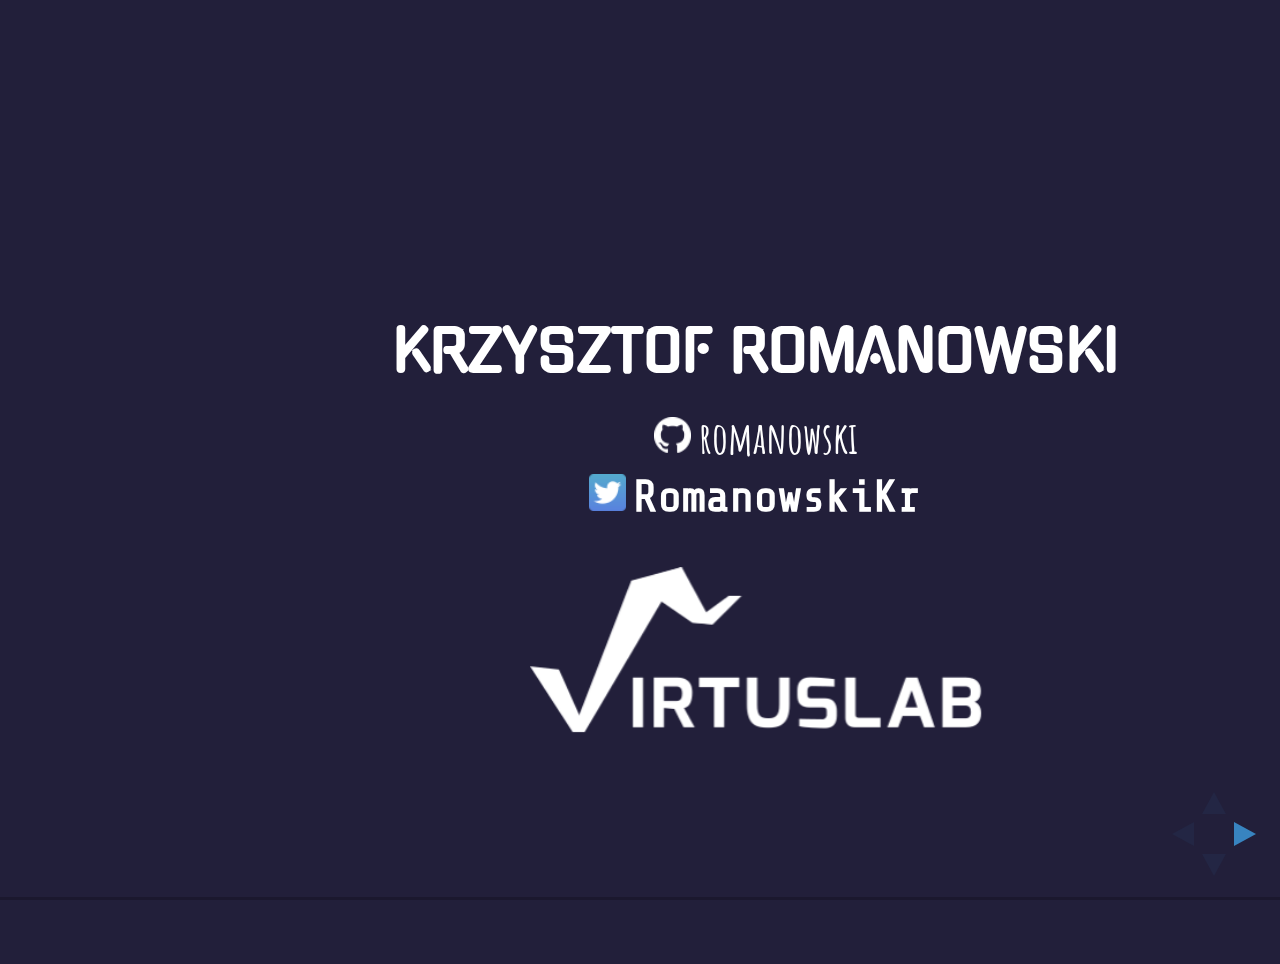
==== commit 1b89a5e0: "context buddy touches" ====
--- a/context-buddy/index.html
+++ b/context-buddy/index.html
@@ -237,7 +237,7 @@
 		<section data-markdown>
 			<script type="text/template">
 				<img src="imgs/palaeocastor.jpg" style="max-width: 500px;"/>
-				<span style="minor">youtu.be/tdfFoSC8_7k</span>
+				<span style="small">youtu.be/tdfFoSC8_7k</span>
 			</script>
 		</section>
 
@@ -270,7 +270,7 @@
 		<section>
 			<section data-markdown>
 				<script type="text/template">
-					<img src="imgs/code_tokens.jpg"/>
+					<img src="imgs/code_tokens.png"/>
 				</script>
 			</section>
 			<section data-markdown>
@@ -311,14 +311,16 @@
 
 		<section data-markdown>
 			<script type="text/template">
-				https://twitter.com/kubukoz/status/1129333843394273280
+				<img src="imgs/conference_factor.png"/>
+
+				<span class="small">twitter.com/kubukoz/status/1129333843394273280</span>
 			</script>
 		</section>
 
 		<section>
 			<section data-markdown>
 				<script type="text/template">
-					We've got data! Let's use that
+					We've got data.
 				</script>
 			</section>
 			<section data-markdown>
@@ -340,22 +342,27 @@
 
 		<section data-markdown>
 			<script type="text/template">
-				<img src="imgs/green_commits.jpg"/>
-			</script>
-		</section>
-
-		<section>
-			<section data-markdown>
-				<script type="text/template">
-					Let's do that!
-				</script>
-			</section>
-			<section data-markdown>
-				<script type="text/template">
-					Demo!
-				</script>
-			</section>
-		</section>
+				<img src="imgs/green_commits.png"/>
+			</script>
+		</section>
+
+		<section data-markdown data-background-image="imgs/poo-fossil.jpg">
+			<script type="text/template">
+				</script>
+		</section>
+
+<!--		<section>-->
+<!--			<section data-markdown>-->
+<!--				<script type="text/template">-->
+<!--					Let's do that!-->
+<!--				</script>-->
+<!--			</section>-->
+<!--			<section data-markdown>-->
+<!--				<script type="text/template">-->
+<!--					Demo!-->
+<!--				</script>-->
+<!--			</section>-->
+<!--		</section>-->
 
 
 		<section data-markdown style="padding-top: 235px; padding-left: 100px;">
